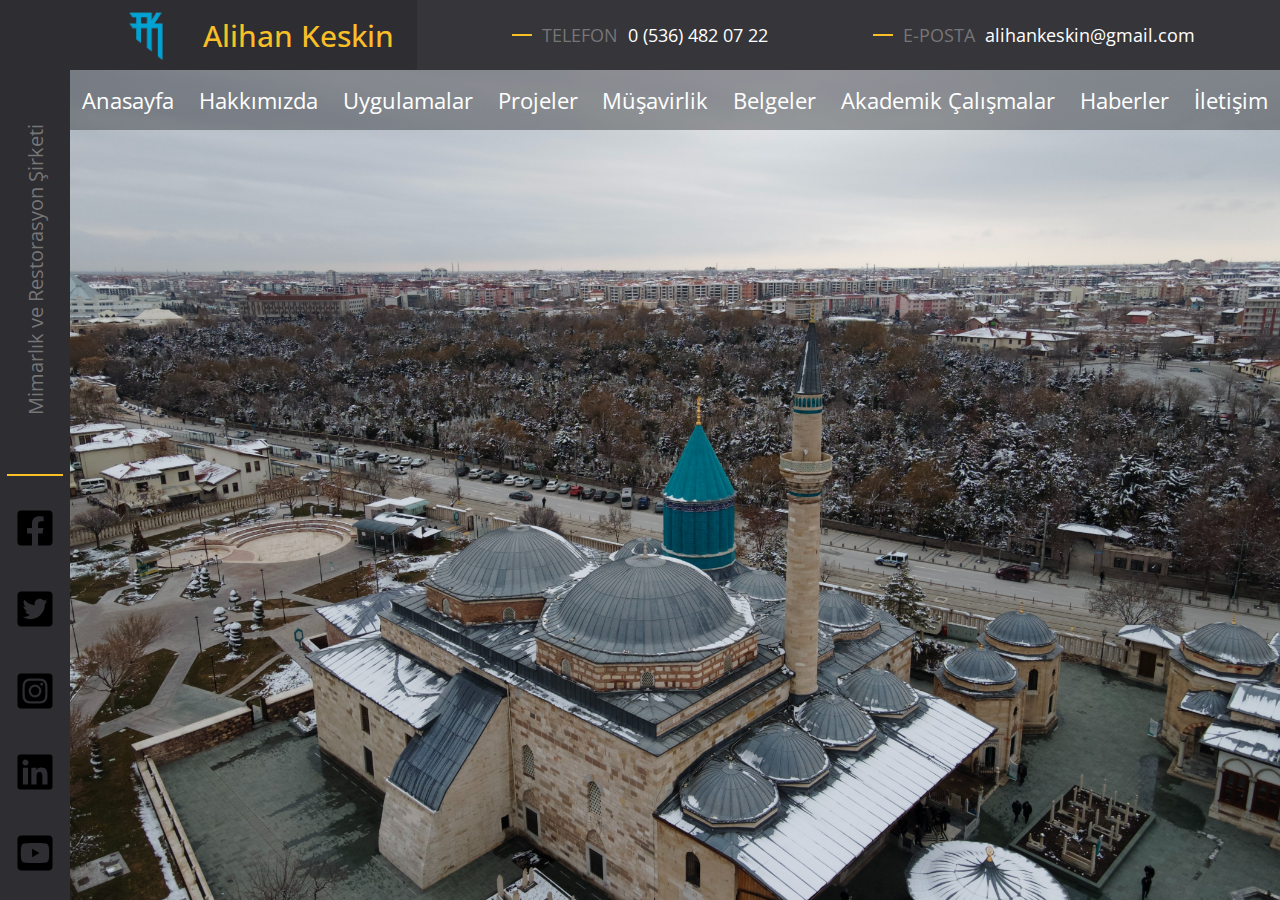
==== AkademikÇalışmalar/index.html @ eeba3bab "commit" ====
<!DOCTYPE html>
<html lang="en">
<head>
    <meta charset="UTF-8">
    <meta http-equiv="X-UA-Compatible" content="IE=edge">
    <meta name="viewport" content="width=device-width,maximum-scale = 1.0, initial-scale=1.0, user-scalable=no">

    <!--FONT FAMILY INFORMATION-->
    <link rel="preconnect" href="https://fonts.googleapis.com">
    <link rel="preconnect" href="https://fonts.gstatic.com" crossorigin>
    <link href="https://fonts.googleapis.com/css2?family=Open+Sans:wght@300;400;500;600;700;800&display=swap" rel="stylesheet">
    
    <!--CSS PLACES-->
    <link rel="stylesheet" href="/Anasayfa/css/reset.css">
    <link rel="stylesheet" href="/Anasayfa/css/variable.css">
    <link rel="stylesheet" href="/Anasayfa/css/style.css">

    <!-- CSS RESIZE -->
    <link rel="stylesheet" href="./Anasayfa/css/app.css">

    <link rel="icon" href="/Anasayfa/logo/logoEmpty.png">
    <title>Alihan Keskin</title>
</head>
<body>
    <div class="HTMLcontainer">
        <header>
            <section id="headLeft">
                <div class="info">
                    <img src="/Anasayfa/logo/logoEmpty.png" alt="firmLogo">
                </div>  
                <div class="info">
                    Alihan Keskin
                </div>                    
            </section>
            <section  id="headRight">
                <div class="info">
                    <div class="item"></div>
                    <div class="item">TELEFON</div>
                    <div class="item">
                        <a href="tel:+905364820722">0 (536) 482 07 22</a>
                    </div>
                </div>
                <div class="info">
                    <div class="item"></div>
                    <div class="item">E-POSTA</div>
                    <div class="item">
                        <a href="mailto:alihankeskin@gmail.com">alihankeskin@gmail.com</a>
                    </div>
                </div>
            </section>
        </header>
        <main>
            <aside>                
                <div class="info">Mimarlık ve Restorasyon Şirketi</div>
                <div class="info"></div>
                <div class="info">
                    <div>
                        <a href="https://www.facebook.com/alihan.keskin.54">
                            <img src="/Anasayfa/socialSite/facebook.svg" alt="facebook"></a></div>
                    <div>
                        <a href="https://twitter.com/AlihanKeskin">
                            <img src="/Anasayfa/socialSite/twitter.svg" alt="twitter"></a></div>
                    <div>
                        <a href="https://www.instagram.com/mimaralihankeskin/">
                            <img src="/Anasayfa/socialSite/instagram.svg" alt="instagram"></a></div>
                    <div>
                        <a href="https://www.linkedin.com/in/alihan-keskin-179a4a39">
                            <img src="/Anasayfa/socialSite/linkedin.svg" alt="linkedin"></a></div>
                    <div>
                        <a href="https://www.youtube.com/user/MrAlihanKeskin/videos">
                            <img src="/Anasayfa/socialSite/youtube.svg" alt="youtube"></a></div>
                </div>
            </aside>
            <section>
                <article>
                    <div class="directive">
                        <a href="/index.html">Anasayfa</a></div>
                    <div class="directive">
                        <a href="/Hakkımızda/index.html">Hakkımızda</a></div>
                    <div class="directive">
                        <a href="/Uygulamalar/index.html">Uygulamalar</a></div>
                    <div class="directive">
                        <a href="/Projeler/index.html">Projeler</a></div>
                    <div class="directive">
                        <a href="/Müşavirlik/index.html">Müşavirlik</a></div>
                    <div class="directive">
                        <a href="/Belgeler/index.html">Belgeler</a></div>
                    <div class="directive">
                        <a href="/AkademikÇalışmalar/index.html">Akademik Çalışmalar</a></div>
                    <div class="directive">
                        <a href="/Haberler/index.html">Haberler</a></div>
                    <div class="directive">
                        <a href="/İletişim/index.html">İletişim</a></div>
                </article>
                <article></article>
                
            </section>
        </main>
    </div>    
</body>
</html>
---- Anasayfa/css/variable.css ----
:root{
    --black: #000000;
    --darkgrey: #767676;
    --darkgreyV2: rgba(118, 118, 118, 0.4);
    --grey: #999999;
    --yellow: #f9bf26;
    --white: #ffffff;
    
    --darktone_1: #262627;
    --darktone_2: #2a2a2e;
    --darktone_3: #2d2d32;
    --darktone_4: #35353a;
    --darktone_5: #424242;

    --green: #4dc247;
    --font_New: 'Open Sans', sans-serif;
}
a{
    text-decoration: none;color: inherit;
}
html{
    font-size: 10px;
    font-family: var(--font_New);
}
---- Anasayfa/css/style.css ----
.HTMLcontainer{
    display: flex;
    flex-flow: column;
    position: absolute;
    width: 100%;
    height: 100%;
}

/*      HEADER      */
header{
    height: 7rem;    background-color: var(--darktone_3);    display: flex;
}

/*      HEADER LEFT     */
header #headLeft{
    flex: 1 31rem;      padding-left: 9rem;
    display: flex;     justify-content: center;
}
header #headLeft .info:nth-of-type(1){
    display: flex;     align-items: center;    justify-content: center;
    padding: 0 1rem;    width: 9rem;
}
header #headLeft .info:nth-of-type(1) img{height: 80%;}
header #headLeft .info:nth-of-type(2){
    color: var(--yellow);   font-weight: 500;  font-size: 3rem;
    display: flex;    align-items: center;    justify-content: flex-start;
    padding: 0 1rem;    white-space: nowrap;
}

/*      HEADER RIGHT     */
header #headRight{
    flex: 2 65rem;    background-color: var(--darktone_4);
    display: flex;    justify-content: space-evenly;
}
header #headRight .info{
    display: flex;    align-items: center;    justify-content: center;
    flex-flow: row;    padding: 0 1rem; white-space: nowrap;
}
header #headRight .info .item:nth-of-type(1){
    background-color: var(--yellow);
    width: 2rem;    height: 0.2rem;    margin: 1rem;
}
header #headRight .info .item:nth-of-type(2){
    font-size: 1.8rem;    color: var(--darkgrey);
}
header #headRight .info .item:nth-of-type(3){
    margin-left: 1rem;    font-size: 1.8rem;    color: var(--white);
}

/*      MAIN        */
main{    
    flex: 1;    display: flex;    flex-flow: row nowrap;
}
/*      ASIDE       */
main aside{    
    display: flex;  background-color: #2d2d32;
    width: 7rem;    display: flex;    flex-flow: column;    

}
main aside .info:nth-of-type(1){
    writing-mode: tb-rl;    rotate: 180deg;
    display: flex;  justify-content: center;    align-items: center;
    color: var(--darkgrey);     font-size: 2rem;    white-space: nowrap;    
    margin: 1rem 0; flex: 1 2;
}
main aside .info:nth-of-type(2){
    align-self: center;    flex-direction: column;    background-color: var(--yellow);
    width: 80%;    height: 0.2rem; margin: 0.5em 0;
}
main aside .info:nth-of-type(3){
    display: flex;    flex-flow: column;
    align-items: center;    justify-content: space-between;
    margin: 2rem 0; flex: 1 1;

}
.info:nth-of-type(3) div{
    border-radius: 20%;      transition: all 1s ease-out;
    display: flex;    margin: 0.2rem; 
}
.info:nth-of-type(3) div a{
    display: flex;  padding: 0.5rem;
    justify-content: center;    align-items: center;    

}
.info:nth-of-type(3) div a img{
    color: var(--darkgreyV2);   width: 4rem;    height: 4rem;
}
.info:nth-of-type(3) div:hover{background-color: var(--darkgreyV2);}

/*      SECTION     ,*/

main section{        
    display: flex;    flex: 1;    flex-flow: column;
    background-image: url("/Anasayfa/image/mevlana1.jpg");
    background-position: center;
    background-size: cover;
    background-repeat: no-repeat;
}
main section article:nth-of-type(1){
    display: flex; height: 6rem;     
    flex-flow: row nowrap; justify-content: space-around;  align-items: center;
    font-size: 2.2rem;    color: rgba(255, 255, 255);
    background-color: rgba(38, 38, 39, 0.4);
}
main section article:nth-of-type(1) .directive{
    margin: 0.4em;     border-radius: 0.2em;    white-space: nowrap;
}
main section article:nth-of-type(2){
    display: flex; flex: 1;
}
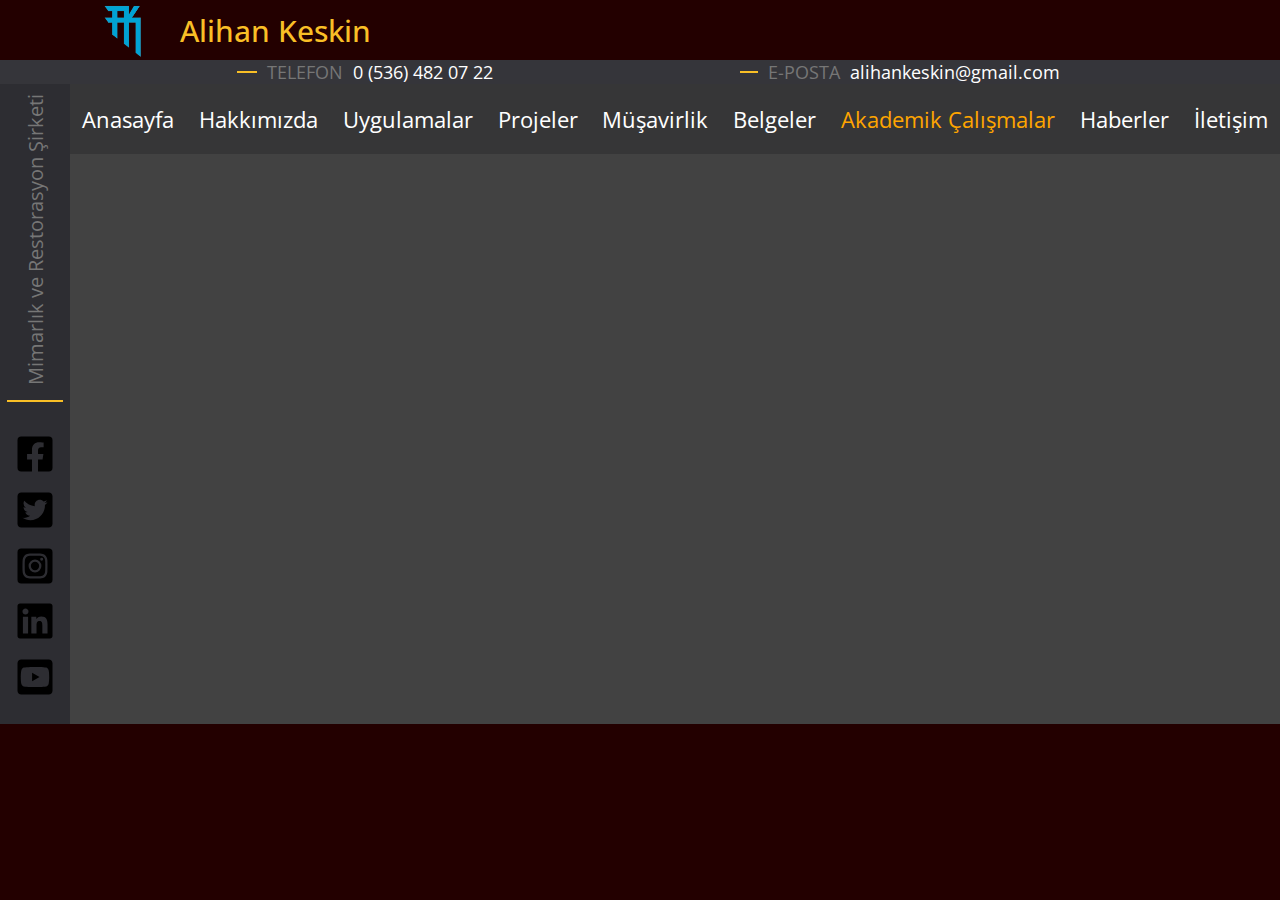
==== commit 66196ace: "commit" ====
--- a/AkademikÇalışmalar/index.html
+++ b/AkademikÇalışmalar/index.html
@@ -11,14 +11,15 @@
     <link href="https://fonts.googleapis.com/css2?family=Open+Sans:wght@300;400;500;600;700;800&display=swap" rel="stylesheet">
     
     <!--CSS PLACES-->
-    <link rel="stylesheet" href="/Anasayfa/css/reset.css">
-    <link rel="stylesheet" href="/Anasayfa/css/variable.css">
-    <link rel="stylesheet" href="/Anasayfa/css/style.css">
+    <link rel="stylesheet" href="/Template/css/reset.css">
+    <link rel="stylesheet" href="/Template/css/variable.css">
+    <link rel="stylesheet" href="/Template/css/style.css">
+    <link rel="stylesheet" href="./css/style.css">
 
     <!-- CSS RESIZE -->
-    <link rel="stylesheet" href="./Anasayfa/css/app.css">
+    <link rel="stylesheet" href="./Template/css/app.css">
 
-    <link rel="icon" href="/Anasayfa/logo/logoEmpty.png">
+    <link rel="icon" href="/Template/logo/logoEmpty.png">
     <title>Alihan Keskin</title>
 </head>
 <body>
@@ -26,7 +27,7 @@
         <header>
             <section id="headLeft">
                 <div class="info">
-                    <img src="/Anasayfa/logo/logoEmpty.png" alt="firmLogo">
+                    <img src="/Template/logo/logoEmpty.png" alt="firmLogo">
                 </div>  
                 <div class="info">
                     Alihan Keskin
@@ -56,19 +57,19 @@
                 <div class="info">
                     <div>
                         <a href="https://www.facebook.com/alihan.keskin.54">
-                            <img src="/Anasayfa/socialSite/facebook.svg" alt="facebook"></a></div>
+                            <img src="/Template/socialSite/facebook.svg" alt="facebook"></a></div>
                     <div>
                         <a href="https://twitter.com/AlihanKeskin">
-                            <img src="/Anasayfa/socialSite/twitter.svg" alt="twitter"></a></div>
+                            <img src="/Template/socialSite/twitter.svg" alt="twitter"></a></div>
                     <div>
                         <a href="https://www.instagram.com/mimaralihankeskin/">
-                            <img src="/Anasayfa/socialSite/instagram.svg" alt="instagram"></a></div>
+                            <img src="/Template/socialSite/instagram.svg" alt="instagram"></a></div>
                     <div>
                         <a href="https://www.linkedin.com/in/alihan-keskin-179a4a39">
-                            <img src="/Anasayfa/socialSite/linkedin.svg" alt="linkedin"></a></div>
+                            <img src="/Template/socialSite/linkedin.svg" alt="linkedin"></a></div>
                     <div>
                         <a href="https://www.youtube.com/user/MrAlihanKeskin/videos">
-                            <img src="/Anasayfa/socialSite/youtube.svg" alt="youtube"></a></div>
+                            <img src="/Template/socialSite/youtube.svg" alt="youtube"></a></div>
                 </div>
             </aside>
             <section>
--- a/Template/css/variable.css
+++ b/Template/css/variable.css
@@ -0,0 +1,29 @@
+:root{
+    --black: #000000;
+    --darkgrey: #767676;
+    --darkgreyV2: rgba(118, 118, 118, 0.4);
+    --grey: #999999;
+    --yellow: #f9bf26;
+    --white: #ffffff;
+    
+    --darktone_1: #262627;
+    --darktone_2: #2a2a2e;
+    --darktone_3: #2d2d32;
+    --darktone_4: #35353a;
+    --darktone_5: #424242;
+
+    --green: #4dc247;
+    --font_New: 'Open Sans', sans-serif;
+
+    --origin-point: 7rem;
+    --origin-pointM: 6rem;
+}
+a{text-decoration: none;color: inherit;}
+html{
+    font-size: 10px;    font-family: var(--font_New);
+    background-color: rgb(35, 0, 0);
+}
+
+html::-webkit-scrollbar{display: none;}
+
+body{display: flex;  flex-flow: column;}--- a/Template/css/style.css
+++ b/Template/css/style.css
@@ -0,0 +1,109 @@
+/*      HEADER      */
+.myBodyHead{
+    min-height: 7rem;    background-color: var(--darktone_3);    
+    display: flex;  flex-flow: row; min-width: calc(115rem + 7rem);
+}
+
+/*      HEADER LEFT     */
+#headLeft{display: flex; justify-content: flex-start; flex: 1;}
+#headLeft .info:nth-of-type(1){
+    display: flex;     align-items: center;    justify-content: center;
+    padding: 0 1rem 0 10rem;
+    width: 16rem;
+}
+#headLeft .info:nth-of-type(1) img{
+    height: var(--origin-pointM);
+}
+#headLeft .info:nth-of-type(2){
+    width: 25rem;
+    color: var(--yellow); font-weight: 500; font-size: 3rem;
+    display: flex;    align-items: center;    justify-content: flex-start;
+    padding: 0 3rem 0 2rem;    white-space: nowrap;
+}
+
+/*      HEADER RIGHT     */
+#headRight{
+    flex: 3; background-color: var(--darktone_4);
+    display: flex;    justify-content: space-evenly;
+}
+#headRight .info:nth-of-type(1){width: 30rem;}
+#headRight .info:nth-of-type(2){width: 35rem;}
+#headRight .info{
+    display: flex;    align-items: center;    justify-content: center;
+    flex-flow: row;    padding: 0 1rem; white-space: nowrap;
+}
+#headRight .info .item:nth-of-type(1){
+    background-color: var(--yellow); width: 2rem; height: 0.2rem; margin: 1rem;
+}
+#headRight .info .item:nth-of-type(2){
+    font-size: 1.8rem;    color: var(--darkgrey);
+}
+ #headRight .info .item:nth-of-type(3){
+    padding-left: 1rem;    font-size: 1.8rem;    color: var(--white);
+}
+
+/*      MAIN        */
+main{ flex: 1; display: flex; flex-flow: row nowrap; width: 100%;}
+/*      ASIDE       */
+main aside{    
+    display: flex;  background-color: #2d2d32;
+    min-width: 7rem; flex-flow: column; min-height: 64rem;
+}
+main aside .info:nth-of-type(1){
+    writing-mode: tb-rl;    rotate: 180deg;
+    display: flex;  justify-content: center;    align-items: center;
+    color: var(--darkgrey);     font-size: 2rem;    white-space: nowrap;    
+    margin: 1rem 0; flex: 1;
+}
+main aside .info:nth-of-type(2){
+    align-self: center;    flex-direction: column;    
+    background-color: var(--yellow);
+    width: 80%;    height: 0.2rem; margin: 0.5em 0;
+}
+main aside .info:nth-of-type(3){
+    display: flex;    flex-flow: column;
+    align-items: center;    justify-content: space-between;
+    margin: 2rem 0; flex: 1;
+
+}
+.info:nth-of-type(3) div{
+    border-radius: 20%;      transition: all 1s ease-out;
+    display: flex;    margin: 0.2rem; 
+}
+.info:nth-of-type(3) div a{
+    display: flex;  padding: 0.5rem;
+    justify-content: center;    align-items: center;    
+
+}
+.info:nth-of-type(3) div a img{
+    color: var(--darkgreyV2);   width: 4rem;    height: 4rem;
+}
+.info:nth-of-type(3) div:hover{background-color: var(--darkgreyV2);}
+
+/*      SECTION     */
+main section{        
+    display: flex;        flex-flow: column;
+    background-color: var(--darktone_5);  min-width: 115rem;
+    flex: 1;
+}
+main section article:nth-of-type(1){
+    display: flex;      height: var(--origin-point);  
+    flex-flow: row nowrap; justify-content: space-around;  align-items: center;
+    font-size: 2.2rem;    color: rgba(255, 255, 255);
+    background-color: rgba(38, 38, 39, 0.4);
+}
+main section article:nth-of-type(1) .directive{
+    margin: 0.4em;     border-radius: 0.2em;    white-space: nowrap;
+}
+
+.noneScrollFrame{
+    display: flex; flex: 1;    flex-flow: column;
+    color: white; font-size: 3rem;
+}
+.noneScroll::-webkit-scrollbar{
+    display: none; -ms-overflow-style: none; scrollbar-width: none;
+}
+.noneScroll{
+    position: absolute; bottom: 0; top: calc(7rem + 7rem);
+    overflow: scroll;
+}--- a/AkademikÇalışmalar/css/style.css
+++ b/AkademikÇalışmalar/css/style.css
@@ -0,0 +1,6 @@
+main section article:nth-of-type(1) .directive:nth-last-of-type(3){
+    color: orange;   transition: all 0.4s ease-out;
+}
+main section article:nth-of-type(1) .directive:nth-last-of-type(3):hover{
+    color: white;
+}
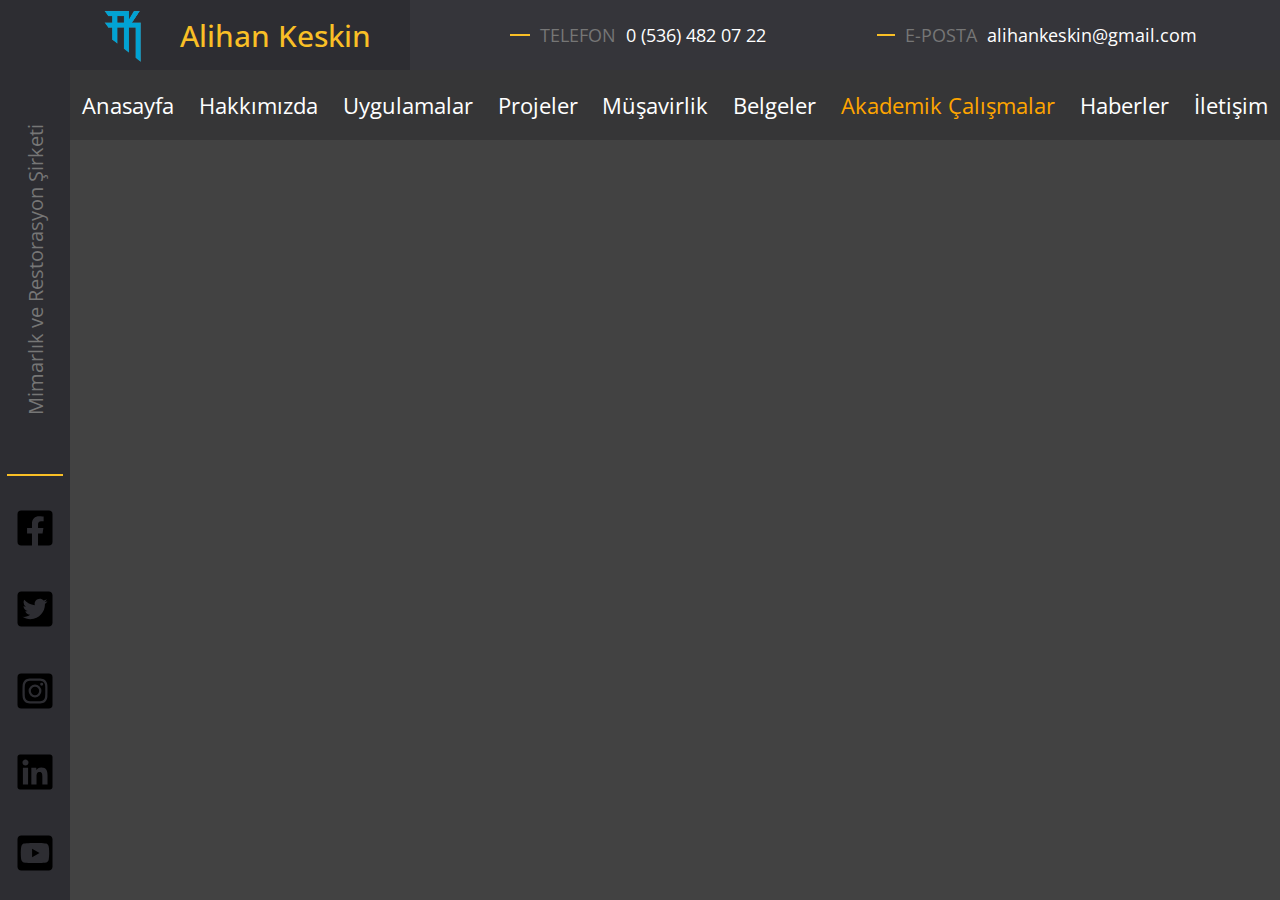
==== commit a4cfa9f8: "commit" ====
--- a/AkademikÇalışmalar/index.html
+++ b/AkademikÇalışmalar/index.html
@@ -19,84 +19,87 @@
     <!-- CSS RESIZE -->
     <link rel="stylesheet" href="./Template/css/app.css">
 
-    <link rel="icon" href="/Template/logo/logoEmpty.png">
+    <link rel="icon" href="./Template/logo/logoEmpty.png">
     <title>Alihan Keskin</title>
 </head>
 <body>
-    <div class="HTMLcontainer">
-        <header>
-            <section id="headLeft">
-                <div class="info">
-                    <img src="/Template/logo/logoEmpty.png" alt="firmLogo">
-                </div>  
-                <div class="info">
-                    Alihan Keskin
-                </div>                    
-            </section>
-            <section  id="headRight">
-                <div class="info">
-                    <div class="item"></div>
-                    <div class="item">TELEFON</div>
-                    <div class="item">
-                        <a href="tel:+905364820722">0 (536) 482 07 22</a>
-                    </div>
+    <div class="myBodyHead">
+        <div id="headLeft">
+            <div class="info">
+                <img src="/Template/logo/logoEmpty.png" alt="firmLogo">
+            </div>  
+            <div class="info">
+                Alihan Keskin 
+            </div>                    
+        </div>
+        <div  id="headRight">
+            <div class="info">
+                <div class="item"></div>
+                <div class="item">TELEFON</div>
+                <div class="item">
+                    <a href="tel:+905364820722">0 (536) 482 07 22</a>
                 </div>
-                <div class="info">
-                    <div class="item"></div>
-                    <div class="item">E-POSTA</div>
-                    <div class="item">
-                        <a href="mailto:alihankeskin@gmail.com">alihankeskin@gmail.com</a>
-                    </div>
+            </div>
+            <div class="info">
+                <div class="item"></div>
+                <div class="item">E-POSTA</div>
+                <div class="item">
+                    <a href="mailto:alihankeskin@gmail.com">alihankeskin@gmail.com</a>
                 </div>
-            </section>
-        </header>
-        <main>
-            <aside>                
-                <div class="info">Mimarlık ve Restorasyon Şirketi</div>
-                <div class="info"></div>
-                <div class="info">
-                    <div>
-                        <a href="https://www.facebook.com/alihan.keskin.54">
-                            <img src="/Template/socialSite/facebook.svg" alt="facebook"></a></div>
-                    <div>
-                        <a href="https://twitter.com/AlihanKeskin">
-                            <img src="/Template/socialSite/twitter.svg" alt="twitter"></a></div>
-                    <div>
-                        <a href="https://www.instagram.com/mimaralihankeskin/">
-                            <img src="/Template/socialSite/instagram.svg" alt="instagram"></a></div>
-                    <div>
-                        <a href="https://www.linkedin.com/in/alihan-keskin-179a4a39">
-                            <img src="/Template/socialSite/linkedin.svg" alt="linkedin"></a></div>
-                    <div>
-                        <a href="https://www.youtube.com/user/MrAlihanKeskin/videos">
-                            <img src="/Template/socialSite/youtube.svg" alt="youtube"></a></div>
+            </div>
+        </div>
+    </div>
+    <main>
+        <aside>                
+            <div class="info">Mimarlık ve Restorasyon Şirketi</div>
+            <div class="info"></div>
+            <div class="info">
+                <div>
+                    <a href="https://www.facebook.com/alihan.keskin.54">
+                        <img src="/Template/socialSite/facebook.svg" alt="facebook"></a></div>
+                <div>
+                    <a href="https://twitter.com/AlihanKeskin">
+                        <img src="/Template/socialSite/twitter.svg" alt="twitter"></a></div>
+                <div>
+                    <a href="https://www.instagram.com/mimaralihankeskin/">
+                        <img src="/Template/socialSite/instagram.svg" alt="instagram"></a></div>
+                <div>
+                    <a href="https://www.linkedin.com/in/alihan-keskin-179a4a39">
+                        <img src="/Template/socialSite/linkedin.svg" alt="linkedin"></a></div>
+                <div>
+                    <a href="https://www.youtube.com/user/MrAlihanKeskin/videos">
+                        <img src="/Template/socialSite/youtube.svg" alt="youtube"></a></div>
+            </div>
+        </aside>
+        <section>
+            <article>
+                <div class="directive">
+                    <a href="./index.html">Anasayfa</a></div>
+                <div class="directive">
+                    <a href="/Hakkımızda/index.html">Hakkımızda</a></div>
+                <div class="directive">
+                    <a href="/Uygulamalar/index.html">Uygulamalar</a></div>
+                <div class="directive">
+                    <a href="/Projeler/index.html">Projeler</a></div>
+                <div class="directive">
+                    <a href="/Müşavirlik/index.html">Müşavirlik</a></div>
+                <div class="directive">
+                    <a href="/Belgeler/index.html">Belgeler</a></div>
+                <div class="directive">
+                    <a href="/AkademikÇalışmalar/index.html">Akademik Çalışmalar</a></div>
+                <div class="directive">
+                    <a href="/Haberler/index.html">Haberler</a></div>
+                <div class="directive">
+                    <a href="/İletişim/index.html">İletişim</a></div>
+            </article>
+            <article class="noneScrollFrame">
+                <div class="noneScroll">
                 </div>
-            </aside>
-            <section>
-                <article>
-                    <div class="directive">
-                        <a href="/index.html">Anasayfa</a></div>
-                    <div class="directive">
-                        <a href="/Hakkımızda/index.html">Hakkımızda</a></div>
-                    <div class="directive">
-                        <a href="/Uygulamalar/index.html">Uygulamalar</a></div>
-                    <div class="directive">
-                        <a href="/Projeler/index.html">Projeler</a></div>
-                    <div class="directive">
-                        <a href="/Müşavirlik/index.html">Müşavirlik</a></div>
-                    <div class="directive">
-                        <a href="/Belgeler/index.html">Belgeler</a></div>
-                    <div class="directive">
-                        <a href="/AkademikÇalışmalar/index.html">Akademik Çalışmalar</a></div>
-                    <div class="directive">
-                        <a href="/Haberler/index.html">Haberler</a></div>
-                    <div class="directive">
-                        <a href="/İletişim/index.html">İletişim</a></div>
-                </article>
-                <article></article>
-                
-            </section>
-        </main>
-    </div>    
+            </article>                
+        </section>
+    </main>        
 </body>
-</html>+</html>
+<!-- alihankeskin -->
+<!-- 0 (536) 482 07 22 -->
+<!-- Alihan Keskin -->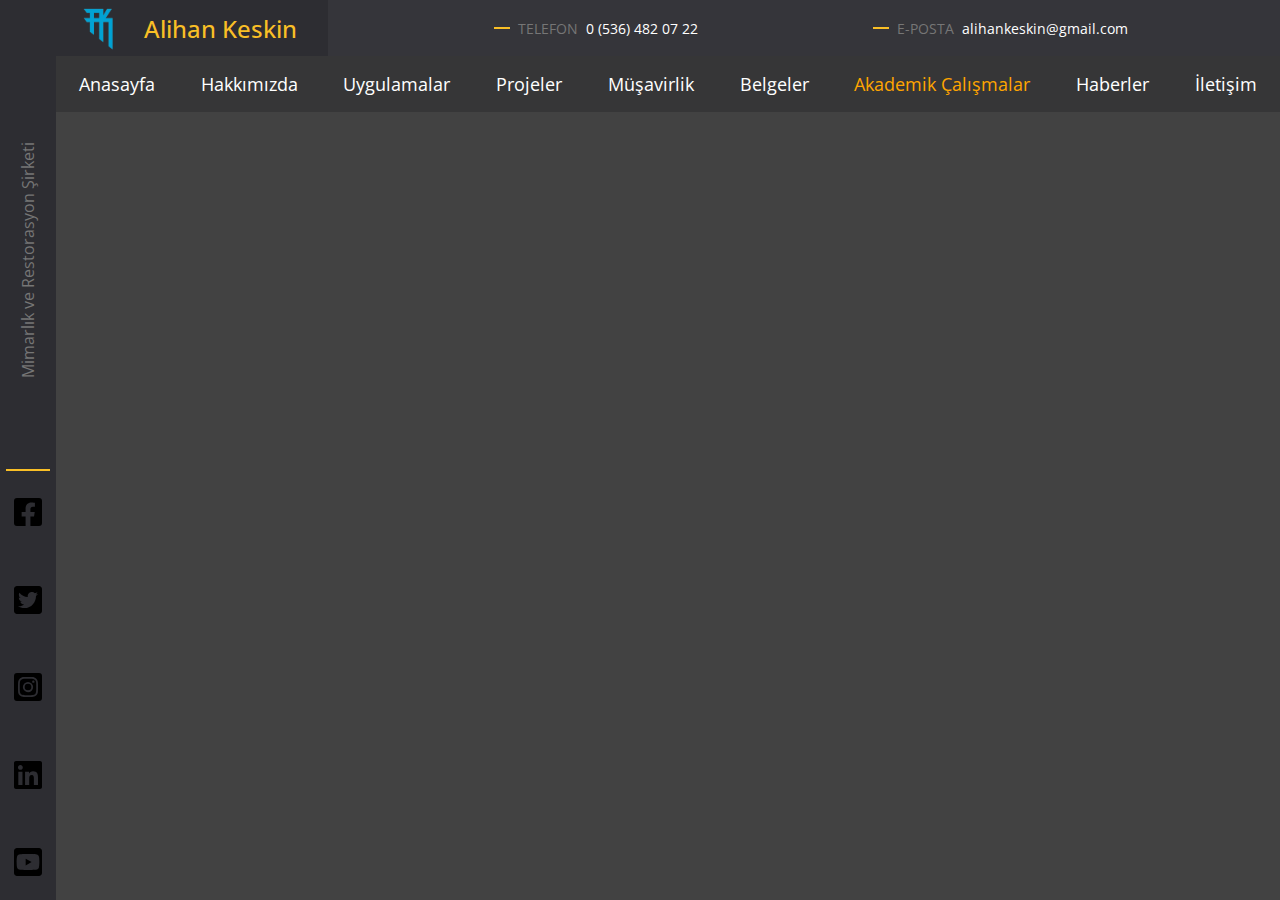
==== commit c16500a0: "commit" ====
--- a/AkademikÇalışmalar/index.html
+++ b/AkademikÇalışmalar/index.html
@@ -17,9 +17,9 @@
     <link rel="stylesheet" href="./css/style.css">
 
     <!-- CSS RESIZE -->
-    <link rel="stylesheet" href="./Template/css/app.css">
+    <link rel="stylesheet" href="/Template/css/app.css">
 
-    <link rel="icon" href="./Template/logo/logoEmpty.png">
+    <link rel="icon" href="/Template/logo/logoEmpty.png">
     <title>Alihan Keskin</title>
 </head>
 <body>
--- a/Template/css/variable.css
+++ b/Template/css/variable.css
@@ -21,7 +21,6 @@
 a{text-decoration: none;color: inherit;}
 html{
     font-size: 10px;    font-family: var(--font_New);
-    background-color: rgb(35, 0, 0);
 }
 
 html::-webkit-scrollbar{display: none;}
--- a/Template/css/app.css
+++ b/Template/css/app.css
@@ -0,0 +1,13 @@
+@media only screen and (max-width: 1400px) {
+    html {
+        font-size: 8px;
+    }
+
+}
+
+@media only screen and (max-width: 980px) {
+    html {
+        font-size: 6px;
+    }
+
+}